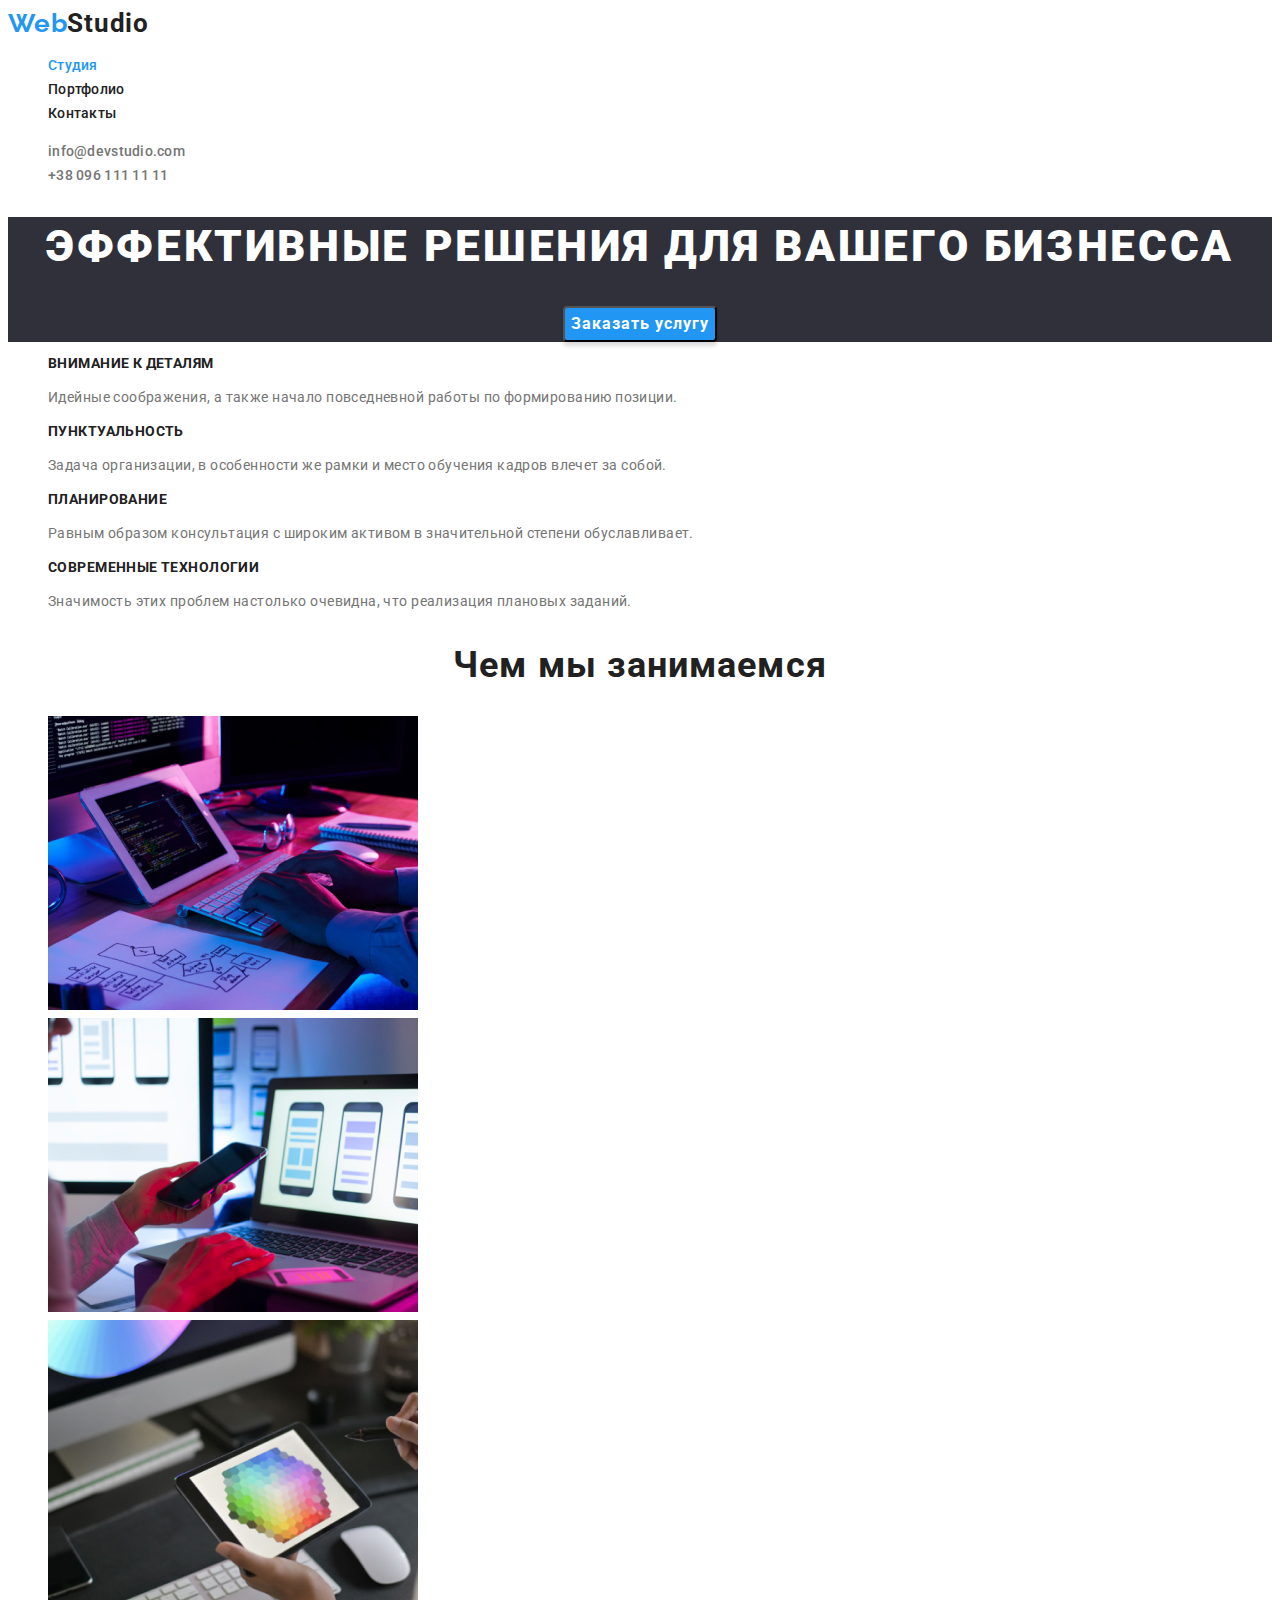
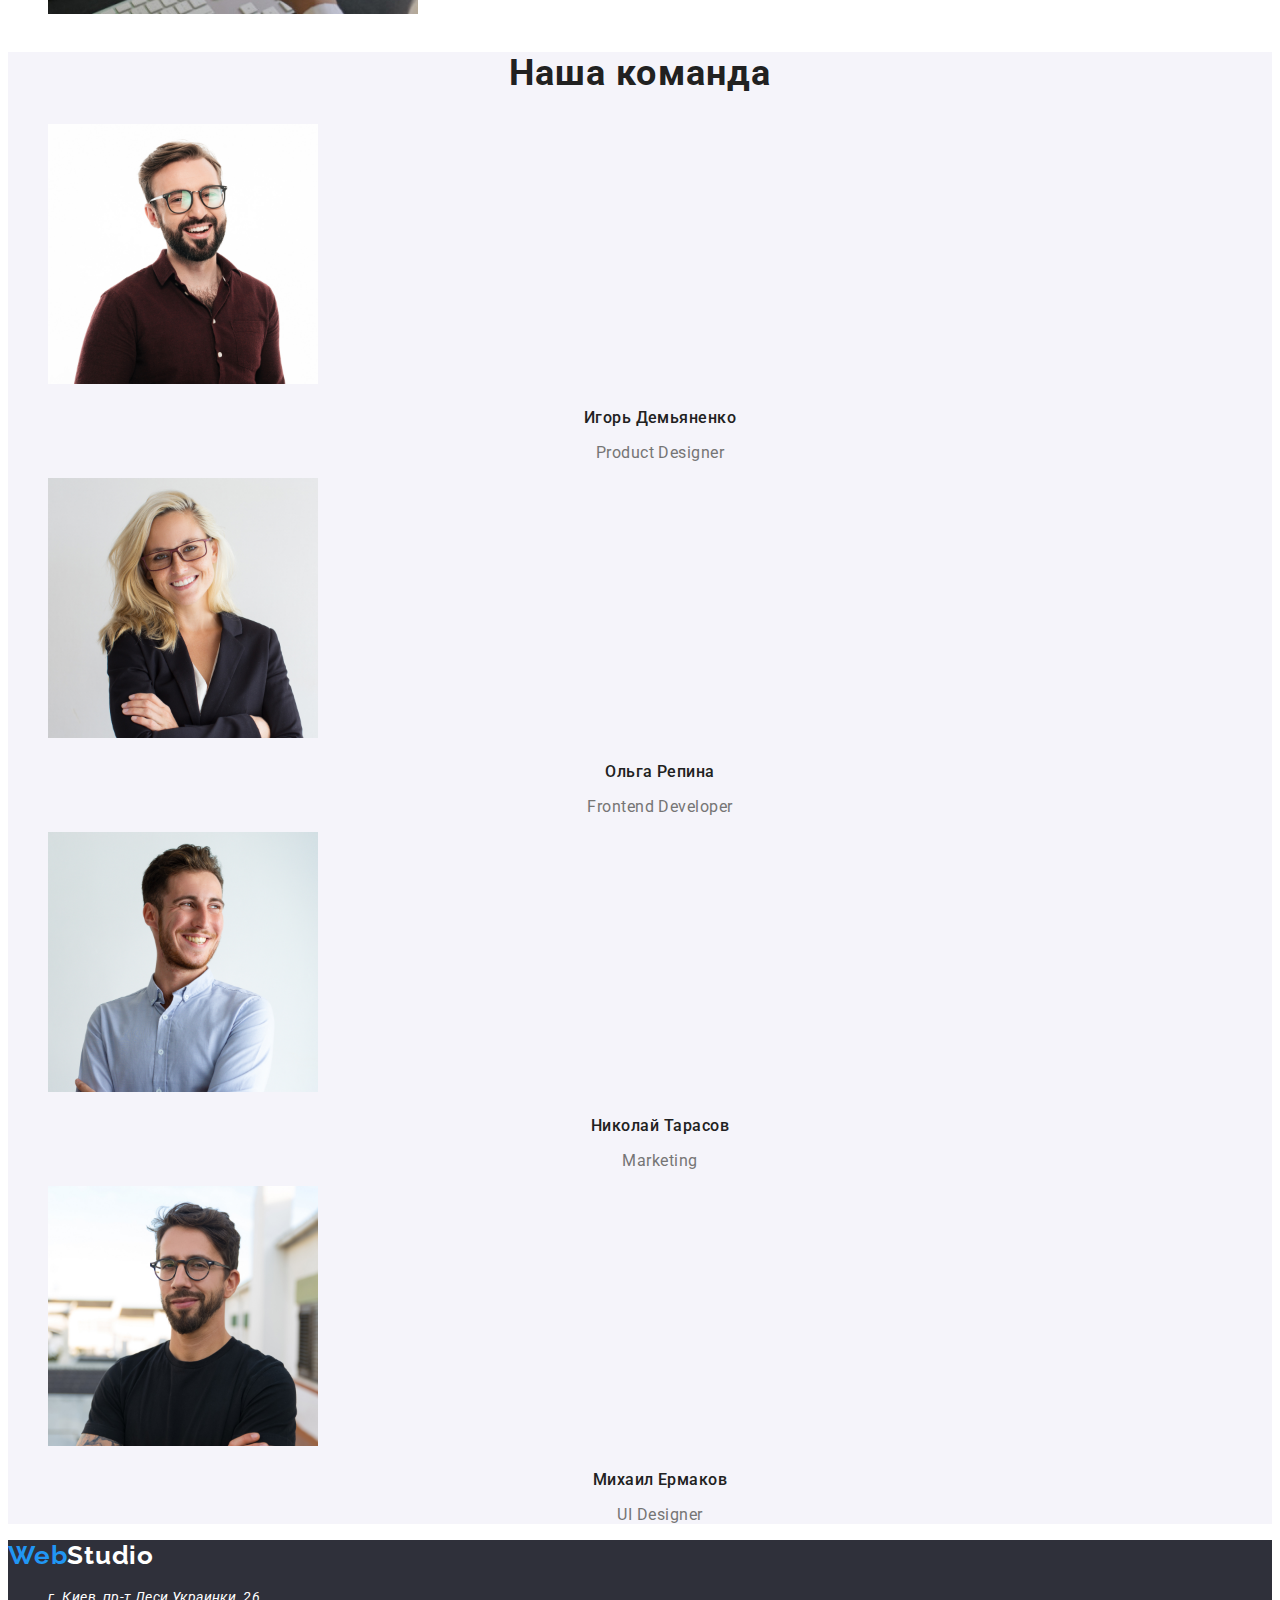
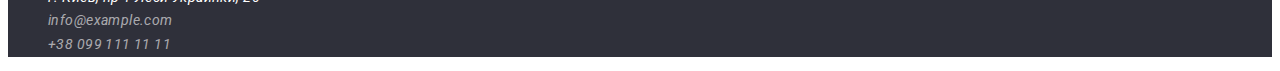
==== index.html @ 8829c00b "Новый коммит" ====
<!DOCTYPE html>
<html lang="ru">
    <head>
        <meta charset="UTF-8" />
        <meta name="viewport" content="width=device-width, initial-scale=1.0" />
        <title>Document</title>
        <!-- Основные шрифты -->
        <link rel="preconnect" href="https://fonts.googleapis.com">
        <link rel="preconnect" href="https://fonts.gstatic.com" crossorigin>
        <link href="https://fonts.googleapis.com/css2?family=Raleway:wght@700&family=Roboto:wght@400;500;700;900&display=swap"
            rel="stylesheet">
        <!-- Кастомные стили -->
        <link rel="stylesheet" href="./css/styles.css">
    </head>
    <body>
        <!-- Шапка страницы -->
        <header class="header">
            <nav class="nav">
                <a lang="en" class="header-link link" href="./index.html"><span class="logo-web">Web</span><span class="logo-studio-drc">Studio</span></a>
                 <ul class="nav-list list">
                    <li class="nav-item"><a class="nav-link current link" href="./index.html">Студия</a></li>
                    <li class="nav-item"><a class="nav-link link" href="./portfolio.html">Портфолио</a></li>
                    <li class="nav-item"><a class="nav-link link" href="">Контакты</a></li>
                </ul>
            </nav>
                <ul class="contacts-list list">
                    <!-- Ссылка на адрес электронной почты  -->
                    <li class="header-contacts"><a class="contacts-address link" href="info@devstudio.com">info@devstudio.com</a></li>

                    <!-- Ссылка на телефонный номер -->
                    <li class="header-contacts"><a class="contacts-address link" href="tel:+380961111111">+38 096 111 11 11</a></li>
                </ul>   
        </header>
        <main>
            <!--Герой-->
            <section class="hero">
                <h1 class="hero-title">ЭФФЕКТИВНЫЕ РЕШЕНИЯ ДЛЯ ВАШЕГО БИЗНЕССА</h1>
                <button class="hero-button main-btn" type="button">Заказать услугу</button>
            </section>
            <!--Преимущества-->
            <section class="advantages">
                <ul class="advantages-list list">
                    <li class="advantages-item">
                        <h3 class="advantages-title">Внимание к деталям</h3>
                        <p class="advantages-text">Идейные соображения, а также начало повседневной работы по формированию позиции.</p>
                    </li>
                    <li class="advantages-item">
                        <h3 class="advantages-title">Пунктуальность</h3>
                        <p class="advantages-text">Задача организации, в особенности же рамки и место обучения кадров влечет за собой.</p>
                    </li>
                    <li class="advantages-item">
                        <h3 class="advantages-title">Планирование</h3>
                        <p class="advantages-text">Равным образом консультация с широким активом в значительной степени обуславливает.</p>
                    </li>
                    <li class="advantages-item">
                        <h3 class="advantages-title">Современные технологии</h3>
                        <p class="advantages-text">Значимость этих проблем настолько очевидна, что реализация плановых заданий.</p>
                    </li>
                </ul>
            </section>
            <!--Занятие-->
            <section class="our-work">
                <h2 class="subtitle">Чем мы занимаемся</h2>
                    <ul class="our-work-list list">
                        <li class="our-work-item">
                            <img src="./images/img1.jpg" alt="Разработка моб.приложений" width="370" height="294"/>
                        </li>
                
                        <li class="our-work-item">
                            <img src="./images/img2.jpg" alt="Разработка моб.приложений" width="370" height="294"/>
                        </li>
                    
                        <li class="our-work-item">
                            <img src="./images/img3.jpg" alt="Разработка моб.приложений" width="370" height="294"/>
                        </li>
                    </ul>
            </section>
            <!--Команда-->
            <section class="team">
                <h2 class="subtitle">Наша команда</h2>
                <ul class="team-list list">
                    <li class="team-item">
                        <img src="./images/img4.jpg" alt="Игорь Демьяненко" width="270" />
                            <h3 class="team-title">Игорь Демьяненко</h3>
                            <p class="team-post" lang="en">Product Designer</p>

                    </li>
                    <li class="team-item">
                        <img src="./images/img5.jpg" alt="Ольга Репина" width="270" />
                            <h3 class="team-title">Ольга Репина</h3>
                            <p class="team-post" lang="en">Frontend Developer</p>
                    </li>
                    <li class="team-item">
                        <img src="./images/img6.jpg" alt="Николай Тарасов" width="270" />
                            <h3 class="team-title">Николай Тарасов</h3>
                            <p class="team-post" lang="en">Marketing</p>
                    </li>
                    <li class="team-item">
                        <img src="./images/img7.jpg" alt="Михаил Ермаков" width="270" />
                            <h3 class="team-title">Михаил Ермаков</h3>
                            <p class="team-post" lang="en">UI Designer</p>
                    </li>
                </ul>
            </section>
        </main>
        <!--Футер-->
        <footer class="footer">
            <a lang="en" class="header-link link" href="./index.html"><span class="logo-web">Web</span><span class="logo-studio-wt">Studio</span></a>
            <address class="address">
                <ul class="address-list list">
                     <!-- Адрес  -->
                    <li class="address-item link">
                        <a class="address-contacts link" href="https://www.google.com.ua/maps/place/%D0%B1%D1%83%D0%BB.+%D0%9B%D0%B5%D1%81%D0%B8+%D0%A3%D0%BA%D1%80%D0%B0%D0%B8%D0%BD%D0%BA%D0%B8,+26,+%D0%9A%D0%B8%D0%B5%D0%B2,+02000/@50.4265807,30.5361971,17z/data=!3m1!4b1!4m5!3m4!1s0x40d4cf0e033ecbe9:0x57a4dffefec77da0!8m2!3d50.4265807!4d30.5383858?hl=ru" target="_blank" rel="noreferrer noopener"> г. Киев, пр-т Леси Украинки, 26</a>
                        
                    </li>
                    <!-- Ссылка на адрес электронной почты  -->
                    <li class="address-item link">
                        <a class="address-footer link" href="info@example.com">info@example.com</a>
                    </li>
                    <!-- Ссылка на телефонный номер  -->
                    <li class="address-item link">
                        <a class="address-footer link" href="tel:+380991111111">+38 099 111 11 11</a>
                    </li>
                </ul>
            </address>
        </footer>
    </body>
</html>
---- css/styles.css ----
:root {
  /* Основные шрифты */
  --main-font: Roboto;
  --secondary-font: Raleway;

  /* Цвет текста */
  --primary-txt: #212121;
  --secondary-txt: #757575;
  --accent-txt: #2196f3;
  --white-txt: #ffffff;

  /* Цвет фона */
  --primary-light-bg: #e5e5e5;
  --header-bg: #ffffff;
  --secondary-light-bg: #f5f4fa;
  --primary-dark-bg: #2f303a;
  --button-bg: #2196f3;
}

body {
  font-family: var(--main-font);
  font-weight: 400px;
  font-size: 14px;
  line-height: 1.71;
  letter-spacing: 0.03em;
  color: var(--secondary-txt);
}

.list {
  list-style: none;
}

.link {
  text-decoration: none;
}

.hero {
  text-align: center;
}

.hero-title {
  font-family: var(--main-font);
  font-weight: 900;
  font-size: 44px;
  line-height: 1.36;
  text-align: center;
  letter-spacing: 0.06em;
  text-transform: uppercase;
  color: var(--white-txt);
}

.subtitle {
  font-family: var(--main-font);
  font-weight: 700;
  font-size: 36px;
  line-height: 1.17;
  text-align: center;
  letter-spacing: 0.03em;
  color: var(--primary-txt);
}

.logo-web {
  font-family: var(--secondary-font);
  font-weight: 700;
  font-size: 26px;
  line-height: 1.19;
  letter-spacing: 0.03em;
  color: var(--accent-txt);
}

.logo-studio-drc {
  font-family: var(--main-font);
}

.logo-studio-wt {
  color: var(--white-txt);
}

.header-link {
  font-family: var(--secondary-font);
  font-weight: 700;
  font-size: 26px;
  line-height: 1.19;
  letter-spacing: 0.03em;
  color: var(--primary-txt);
}

.nav-link {
  font-weight: 500;
  font-size: 14px;
  line-height: 1.14;
  letter-spacing: 0.02em;
  color: var(--primary-txt);
}

.nav-link:hover,
.nav-link:focus {
  color: var(--accent-txt);
}

.current {
  color: var(--accent-txt);
}

.contacts-address {
  font-family: var(--main-font);
  font-weight: 500;
  font-size: 14px;
  line-height: 1.14;
  letter-spacing: 0.02em;
  color: var(--secondary-txt);
}

.contacts-address:hover,
.contacts-address:focus {
  color: var(--accent-txt);
}

.hero-button:hover,
.hero-button:focus {
  background-color: #188ce8;
}

/* Герой */

.main-btn {
  cursor: pointer;
}

.hero-button {
  font-family: var(--main-font);
  font-weight: 700;
  font-size: 16px;
  line-height: 1.88;
  letter-spacing: 0.06em;
  color: var(--white-txt);
  background: var(--button-bg);
  box-shadow: 0px 4px 4px rgba(0, 0, 0, 0.15);
  border-radius: 4px;
}

.button-portfolio {
  font-family: var(--main-font);
  font-weight: 500;
  font-size: 16px;
  line-height: 1.63;
  text-align: center;
  letter-spacing: 0.03em;
  color: #212121;
}

.hero {
  background-color: var(--primary-dark-bg);
}

/* Преимущества */

.advantages-title {
  font-family: var(--main-font);
  font-weight: 700;
  font-size: 14px;
  line-height: 1.14;
  letter-spacing: 0.03em;
  text-transform: uppercase;
  color: var(--primary-txt);
}

.advantages-text {
  font-family: var(--main-font);
  font-weight: 400;
  font-size: 14px;
  line-height: 1.71;
  letter-spacing: 0.03em;
  color: var(--secondary-txt);
}

/* Занятие */

/* Команда */
.team {
  background-color: var(--secondary-light-bg);
}

.team-title {
  font-family: var(--main-font);
  font-weight: 500;
  font-size: 16px;
  line-height: 1.19;
  text-align: center;
  letter-spacing: 0.03em;
  color: var(--primary-txt);
}

.team-post {
  font-family: Roboto;
  font-weight: 400;
  font-size: 16px;
  line-height: 1.19;
  text-align: center;
  letter-spacing: 0.03em;
  color: var(--secondary-txt);
}

/* Футер */

.footer {
  background: var(--primary-dark-bg);
}

.address-contacts {
  font-family: var(--main-font);
  font-weight: normal;
  font-size: 14px;
  line-height: 1.71;
  letter-spacing: 0.03em;
  color: var(--white-txt);
}

.address-footer {
  font-family: var(--main-font);
  font-weight: 400;
  font-size: 14px;
  line-height: 1.71;
  letter-spacing: 0.03em;
  color: rgba(255, 255, 255, 0.6);
}

/* Портфолио кнопки */

.button-portfolio:hover,
.button-portfolio:focus {
  color: var(--white-txt);
  background-color: var(--button-bg);
}

.button-portfolio {
  font-family: var(--main-font);
  font-weight: 500;
  font-size: 16px;
  line-height: 1.63;
  text-align: center;
  letter-spacing: 0.03em;
  color: var(--primary-txt);
  background: var(--secondary-light-bg);
}

/* Продукты */

.products-name {
  font-family: var(--main-font);
  font-weight: 700;
  font-size: 18px;
  line-height: 2;
  letter-spacing: 0.06em;
  color: var(--primary-txt);
}

.products-type {
  font-family: var(--main-font);
  font-weight: 400;
  font-size: 16px;
  line-height: 1.88;
  letter-spacing: 0.03em;
  color: var(--secondary-txt);
}
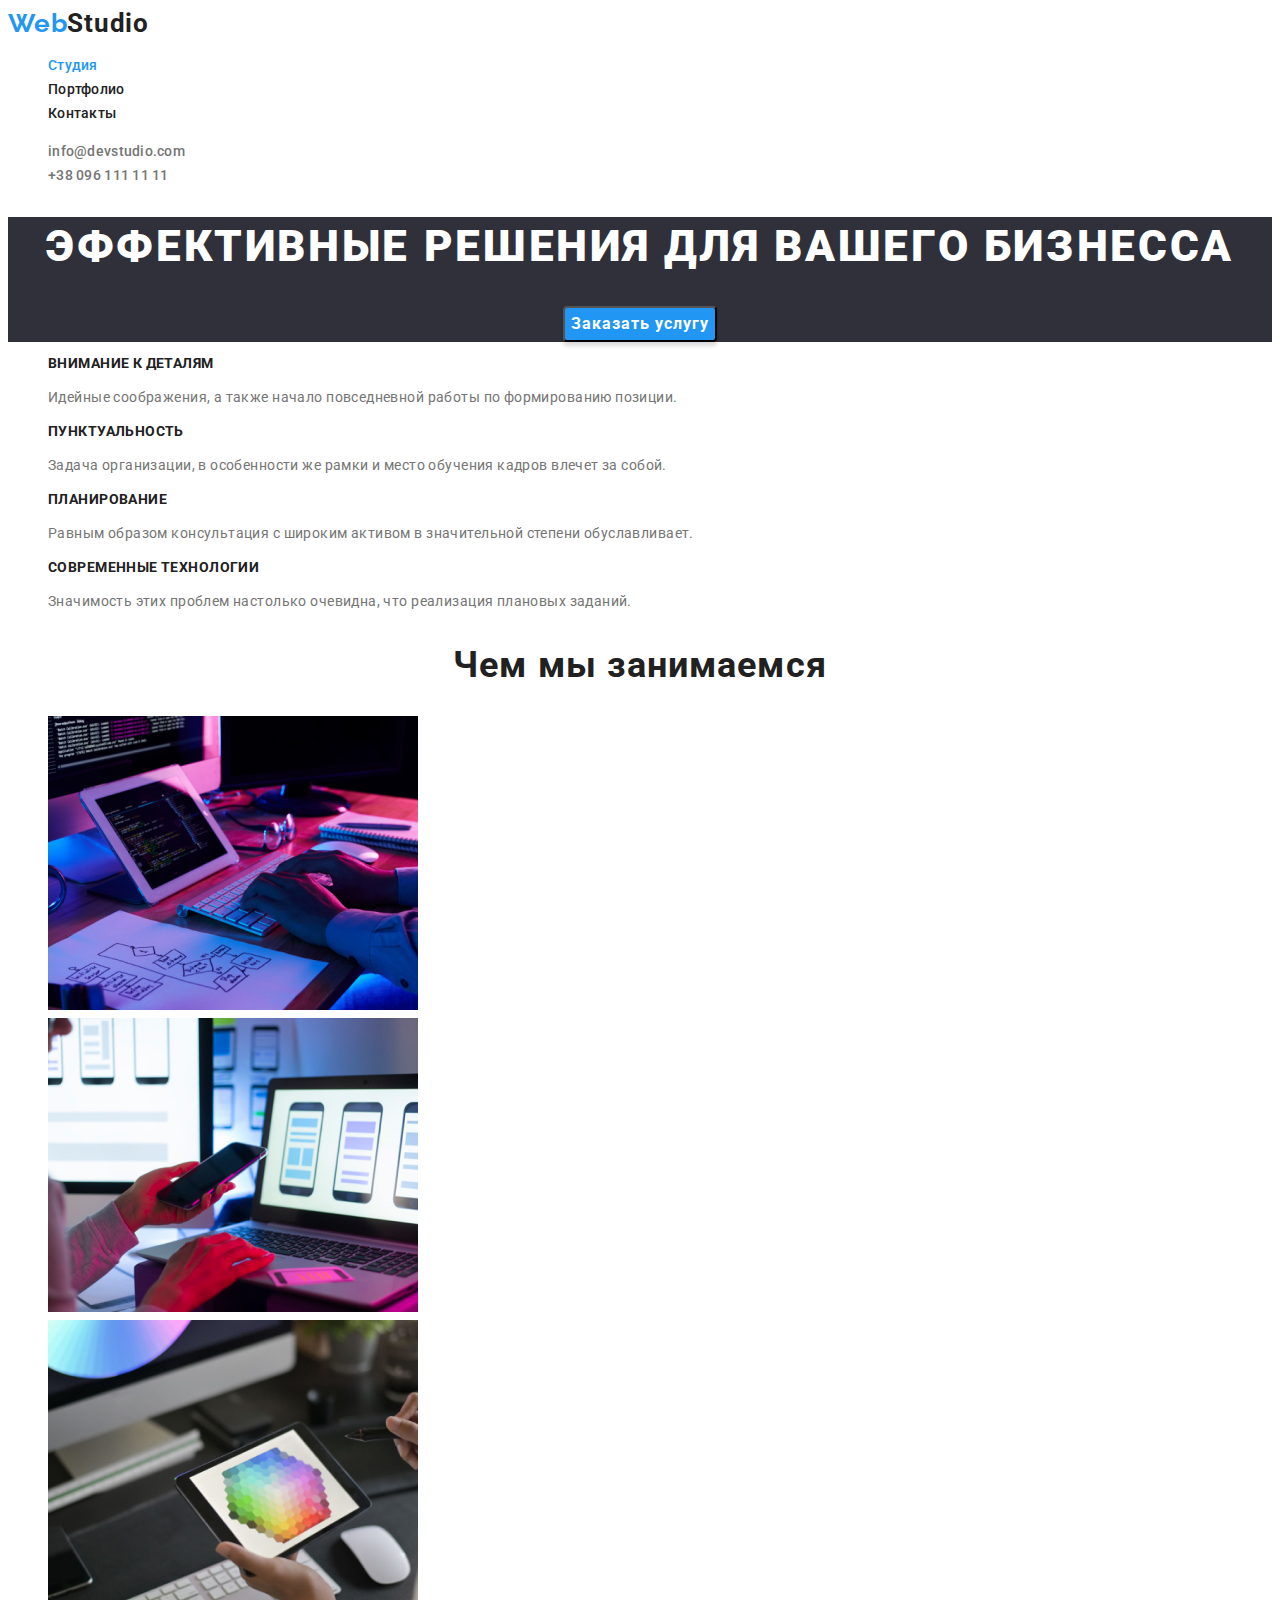
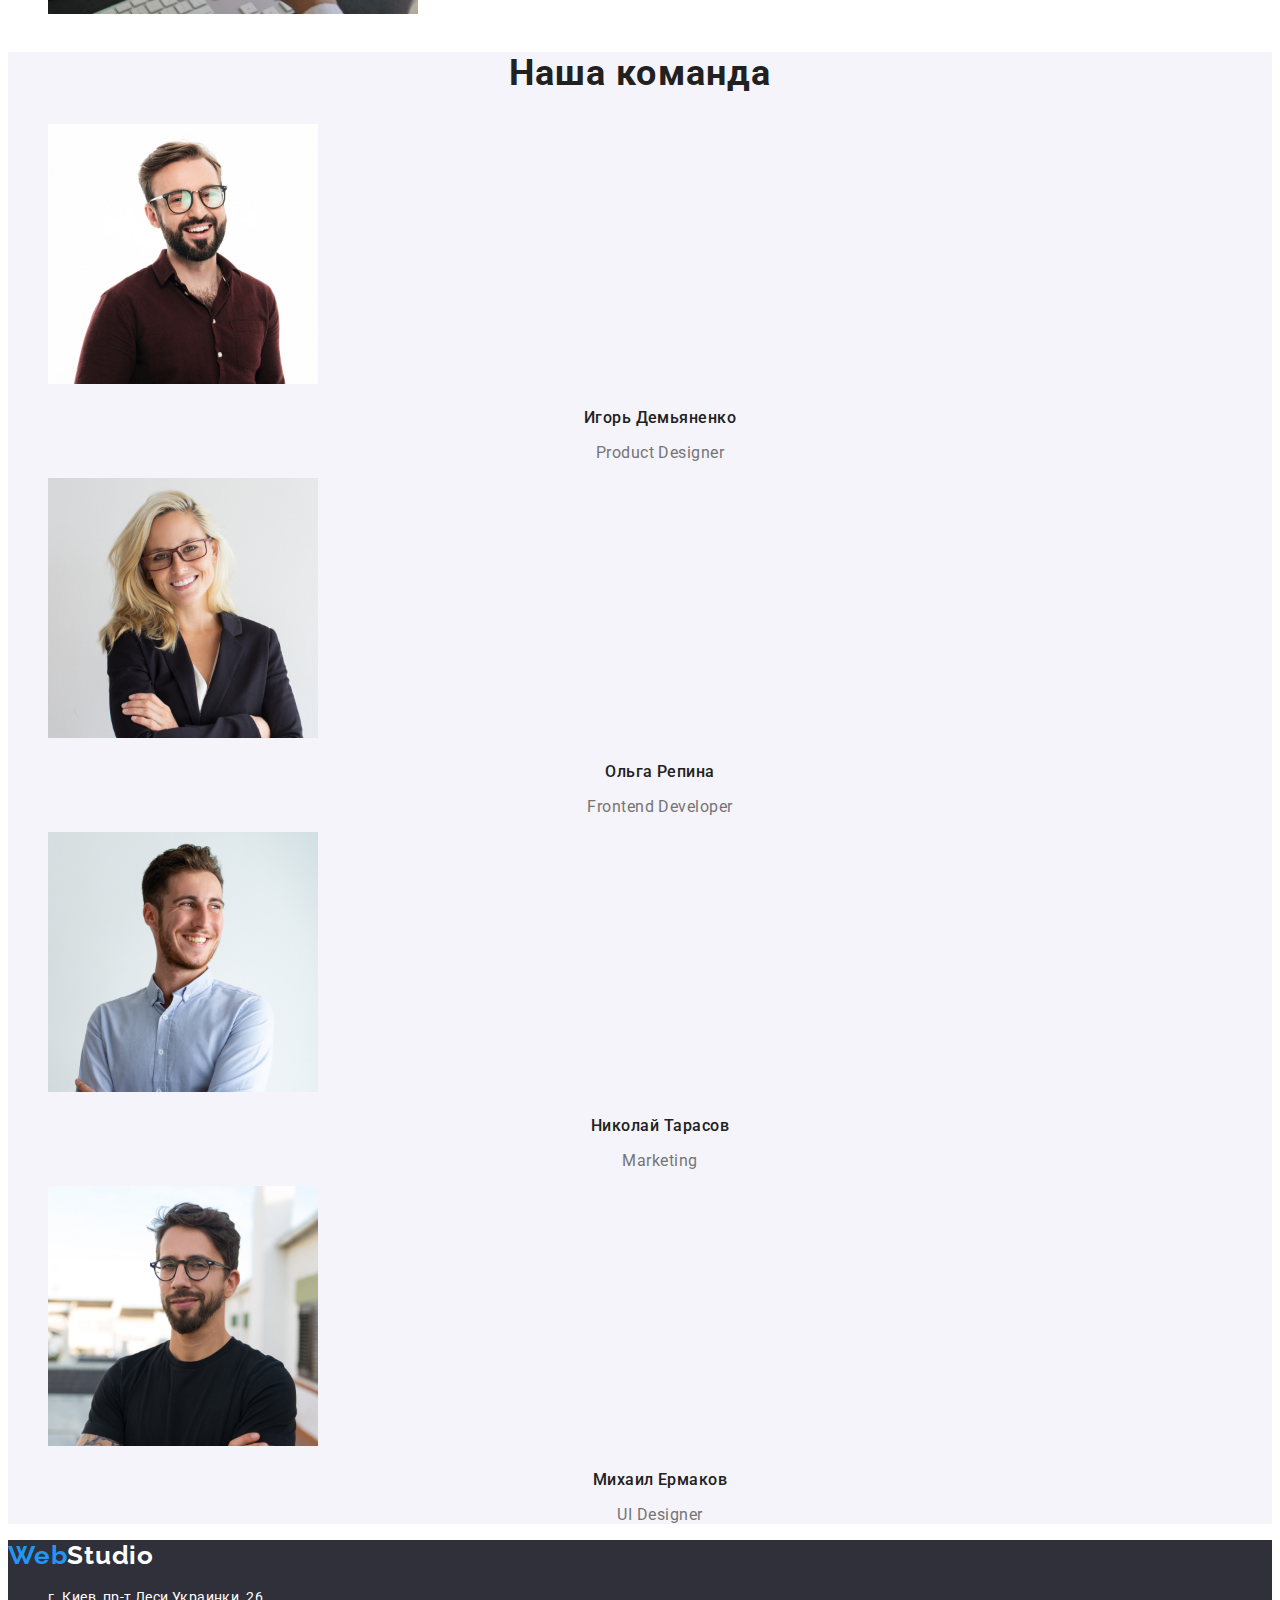
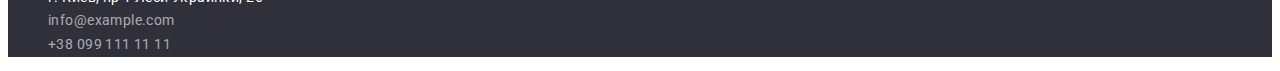
==== commit 78744252: "изменения" ====
--- a/index.html
+++ b/index.html
@@ -1,129 +1,142 @@
 <!DOCTYPE html>
 <html lang="ru">
-    <head>
-        <meta charset="UTF-8" />
-        <meta name="viewport" content="width=device-width, initial-scale=1.0" />
-        <title>Document</title>
-        <!-- Основные шрифты -->
-        <link rel="preconnect" href="https://fonts.googleapis.com">
-        <link rel="preconnect" href="https://fonts.gstatic.com" crossorigin>
-        <link href="https://fonts.googleapis.com/css2?family=Raleway:wght@700&family=Roboto:wght@400;500;700;900&display=swap"
-            rel="stylesheet">
-        <!-- Кастомные стили -->
-        <link rel="stylesheet" href="./css/styles.css">
-    </head>
-    <body>
-        <!-- Шапка страницы -->
-        <header class="header">
-            <nav class="nav">
-                <a lang="en" class="header-link link" href="./index.html"><span class="logo-web">Web</span><span class="logo-studio-drc">Studio</span></a>
-                 <ul class="nav-list list">
-                    <li class="nav-item"><a class="nav-link current link" href="./index.html">Студия</a></li>
-                    <li class="nav-item"><a class="nav-link link" href="./portfolio.html">Портфолио</a></li>
-                    <li class="nav-item"><a class="nav-link link" href="">Контакты</a></li>
-                </ul>
-            </nav>
-                <ul class="contacts-list list">
-                    <!-- Ссылка на адрес электронной почты  -->
-                    <li class="header-contacts"><a class="contacts-address link" href="info@devstudio.com">info@devstudio.com</a></li>
 
-                    <!-- Ссылка на телефонный номер -->
-                    <li class="header-contacts"><a class="contacts-address link" href="tel:+380961111111">+38 096 111 11 11</a></li>
-                </ul>   
-        </header>
-        <main>
-            <!--Герой-->
-            <section class="hero">
-                <h1 class="hero-title">ЭФФЕКТИВНЫЕ РЕШЕНИЯ ДЛЯ ВАШЕГО БИЗНЕССА</h1>
-                <button class="hero-button main-btn" type="button">Заказать услугу</button>
-            </section>
-            <!--Преимущества-->
-            <section class="advantages">
-                <ul class="advantages-list list">
-                    <li class="advantages-item">
-                        <h3 class="advantages-title">Внимание к деталям</h3>
-                        <p class="advantages-text">Идейные соображения, а также начало повседневной работы по формированию позиции.</p>
-                    </li>
-                    <li class="advantages-item">
-                        <h3 class="advantages-title">Пунктуальность</h3>
-                        <p class="advantages-text">Задача организации, в особенности же рамки и место обучения кадров влечет за собой.</p>
-                    </li>
-                    <li class="advantages-item">
-                        <h3 class="advantages-title">Планирование</h3>
-                        <p class="advantages-text">Равным образом консультация с широким активом в значительной степени обуславливает.</p>
-                    </li>
-                    <li class="advantages-item">
-                        <h3 class="advantages-title">Современные технологии</h3>
-                        <p class="advantages-text">Значимость этих проблем настолько очевидна, что реализация плановых заданий.</p>
-                    </li>
-                </ul>
-            </section>
-            <!--Занятие-->
-            <section class="our-work">
-                <h2 class="subtitle">Чем мы занимаемся</h2>
-                    <ul class="our-work-list list">
-                        <li class="our-work-item">
-                            <img src="./images/img1.jpg" alt="Разработка моб.приложений" width="370" height="294"/>
-                        </li>
-                
-                        <li class="our-work-item">
-                            <img src="./images/img2.jpg" alt="Разработка моб.приложений" width="370" height="294"/>
-                        </li>
-                    
-                        <li class="our-work-item">
-                            <img src="./images/img3.jpg" alt="Разработка моб.приложений" width="370" height="294"/>
-                        </li>
-                    </ul>
-            </section>
-            <!--Команда-->
-            <section class="team">
-                <h2 class="subtitle">Наша команда</h2>
-                <ul class="team-list list">
-                    <li class="team-item">
-                        <img src="./images/img4.jpg" alt="Игорь Демьяненко" width="270" />
-                            <h3 class="team-title">Игорь Демьяненко</h3>
-                            <p class="team-post" lang="en">Product Designer</p>
+<head>
+    <meta charset="UTF-8" />
+    <meta name="viewport" content="width=device-width, initial-scale=1.0" />
+    <title>Document</title>
+    <!-- Основные шрифты -->
+    <link rel="preconnect" href="https://fonts.googleapis.com">
+    <link rel="preconnect" href="https://fonts.gstatic.com" crossorigin>
+    <link
+        href="https://fonts.googleapis.com/css2?family=Raleway:wght@700&family=Roboto:wght@400;500;700;900&display=swap"
+        rel="stylesheet">
+    <!-- Кастомные стили -->
+    <link rel="stylesheet" href="./css/styles.css">
+</head>
 
-                    </li>
-                    <li class="team-item">
-                        <img src="./images/img5.jpg" alt="Ольга Репина" width="270" />
-                            <h3 class="team-title">Ольга Репина</h3>
-                            <p class="team-post" lang="en">Frontend Developer</p>
-                    </li>
-                    <li class="team-item">
-                        <img src="./images/img6.jpg" alt="Николай Тарасов" width="270" />
-                            <h3 class="team-title">Николай Тарасов</h3>
-                            <p class="team-post" lang="en">Marketing</p>
-                    </li>
-                    <li class="team-item">
-                        <img src="./images/img7.jpg" alt="Михаил Ермаков" width="270" />
-                            <h3 class="team-title">Михаил Ермаков</h3>
-                            <p class="team-post" lang="en">UI Designer</p>
-                    </li>
-                </ul>
-            </section>
-        </main>
-        <!--Футер-->
-        <footer class="footer">
-            <a lang="en" class="header-link link" href="./index.html"><span class="logo-web">Web</span><span class="logo-studio-wt">Studio</span></a>
-            <address class="address">
-                <ul class="address-list list">
-                     <!-- Адрес  -->
-                    <li class="address-item link">
-                        <a class="address-contacts link" href="https://www.google.com.ua/maps/place/%D0%B1%D1%83%D0%BB.+%D0%9B%D0%B5%D1%81%D0%B8+%D0%A3%D0%BA%D1%80%D0%B0%D0%B8%D0%BD%D0%BA%D0%B8,+26,+%D0%9A%D0%B8%D0%B5%D0%B2,+02000/@50.4265807,30.5361971,17z/data=!3m1!4b1!4m5!3m4!1s0x40d4cf0e033ecbe9:0x57a4dffefec77da0!8m2!3d50.4265807!4d30.5383858?hl=ru" target="_blank" rel="noreferrer noopener"> г. Киев, пр-т Леси Украинки, 26</a>
-                        
-                    </li>
-                    <!-- Ссылка на адрес электронной почты  -->
-                    <li class="address-item link">
-                        <a class="address-footer link" href="info@example.com">info@example.com</a>
-                    </li>
-                    <!-- Ссылка на телефонный номер  -->
-                    <li class="address-item link">
-                        <a class="address-footer link" href="tel:+380991111111">+38 099 111 11 11</a>
-                    </li>
-                </ul>
-            </address>
-        </footer>
-    </body>
-</html>   
+<body>
+    <!-- Шапка страницы -->
+    <header class="header">
+        <nav class="nav">
+            <a lang="en" class="header-link link" href="./index.html"><span class="logo-web">Web</span><span class="logo-studio-drc">Studio</span></a>
+            <ul class="nav-list list">
+                <li class="nav-item"><a class="nav-link current link" href="./index.html">Студия</a></li>
+                <li class="nav-item"><a class="nav-link link" href="./portfolio.html">Портфолио</a></li>
+                <li class="nav-item"><a class="nav-link link" href="">Контакты</a></li>
+            </ul>
+        </nav>
+        <ul class="contacts-list list">
+            <!-- Ссылка на адрес электронной почты  -->
+            <li class="header-contacts"><a class="contacts-address link"
+                    href="info@devstudio.com">info@devstudio.com</a></li>
 
+            <!-- Ссылка на телефонный номер -->
+            <li class="header-contacts"><a class="contacts-address link" href="tel:+380961111111">+38 096 111 11 11</a>
+            </li>
+        </ul>
+    </header>
+    <main>
+        <!--Герой-->
+        <section class="hero">
+            <h1 class="hero-title">ЭФФЕКТИВНЫЕ РЕШЕНИЯ ДЛЯ ВАШЕГО БИЗНЕССА</h1>
+            <button class="hero-button main-btn" type="button">Заказать услугу</button>
+        </section>
+        <!--Преимущества-->
+        <section class="advantages">
+            <ul class="advantages-list list">
+                <li class="advantages-item">
+                    <h3 class="advantages-title">Внимание к деталям</h3>
+                    <p class="advantages-text">Идейные соображения, а также начало повседневной работы по формированию
+                        позиции.</p>
+                </li>
+                <li class="advantages-item">
+                    <h3 class="advantages-title">Пунктуальность</h3>
+                    <p class="advantages-text">Задача организации, в особенности же рамки и место обучения кадров влечет
+                        за собой.</p>
+                </li>
+                <li class="advantages-item">
+                    <h3 class="advantages-title">Планирование</h3>
+                    <p class="advantages-text">Равным образом консультация с широким активом в значительной степени
+                        обуславливает.</p>
+                </li>
+                <li class="advantages-item">
+                    <h3 class="advantages-title">Современные технологии</h3>
+                    <p class="advantages-text">Значимость этих проблем настолько очевидна, что реализация плановых
+                        заданий.</p>
+                </li>
+            </ul>
+        </section>
+        <!--Занятие-->
+        <section class="our-work">
+            <h2 class="subtitle">Чем мы занимаемся</h2>
+            <ul class="our-work-list list">
+                <li class="our-work-item">
+                    <img src="./images/img1.jpg" alt="Разработка моб.приложений" width="370" height="294" />
+                </li>
+
+                <li class="our-work-item">
+                    <img src="./images/img2.jpg" alt="Разработка моб.приложений" width="370" height="294" />
+                </li>
+
+                <li class="our-work-item">
+                    <img src="./images/img3.jpg" alt="Разработка моб.приложений" width="370" height="294" />
+                </li>
+            </ul>
+        </section>
+        <!--Команда-->
+        <section class="team">
+            <h2 class="subtitle">Наша команда</h2>
+            <ul class="team-list list">
+                <li class="team-item">
+                    <img src="./images/img4.jpg" alt="Игорь Демьяненко" width="270" />
+                    <h3 class="team-title">Игорь Демьяненко</h3>
+                    <p class="team-post" lang="en">Product Designer</p>
+
+                </li>
+                <li class="team-item">
+                    <img src="./images/img5.jpg" alt="Ольга Репина" width="270" />
+                    <h3 class="team-title">Ольга Репина</h3>
+                    <p class="team-post" lang="en">Frontend Developer</p>
+                </li>
+                <li class="team-item">
+                    <img src="./images/img6.jpg" alt="Николай Тарасов" width="270" />
+                    <h3 class="team-title">Николай Тарасов</h3>
+                    <p class="team-post" lang="en">Marketing</p>
+                </li>
+                <li class="team-item">
+                    <img src="./images/img7.jpg" alt="Михаил Ермаков" width="270" />
+                    <h3 class="team-title">Михаил Ермаков</h3>
+                    <p class="team-post" lang="en">UI Designer</p>
+                </li>
+            </ul>
+        </section>
+    </main>
+    <!--Футер-->
+    <footer class="footer">
+        <a lang="en" class="header-link link" href="./index.html"><span class="logo-web">Web</span><span
+                class="logo-studio-wt">Studio</span></a>
+        <address class="address">
+            <ul class="address-list list">
+                <!-- Адрес  -->
+                <li class="address-item link">
+                    <a class="address-contacts link"
+                        href="https://www.google.com.ua/maps/place/%D0%B1%D1%83%D0%BB.+%D0%9B%D0%B5%D1%81%D0%B8+%D0%A3%D0%BA%D1%80%D0%B0%D0%B8%D0%BD%D0%BA%D0%B8,+26,+%D0%9A%D0%B8%D0%B5%D0%B2,+02000/@50.4265807,30.5361971,17z/data=!3m1!4b1!4m5!3m4!1s0x40d4cf0e033ecbe9:0x57a4dffefec77da0!8m2!3d50.4265807!4d30.5383858?hl=ru"
+                        target="_blank" rel="noreferrer noopener"> г. Киев, пр-т Леси Украинки, 26</a>
+
+                </li>
+                <!-- Ссылка на адрес электронной почты  -->
+                <li class="address-item link">
+                    <a class="address-footer link" href="info@example.com">info@example.com</a>
+                </li>
+                <!-- Ссылка на телефонный номер  -->
+                <li class="address-item link">
+                    <a class="address-footer link" href="tel:+380991111111">+38 099 111 11 11</a>
+                </li>
+            </ul>
+        </address>
+    </footer>
+</body>
+
+</html>
+
--- a/css/styles.css
+++ b/css/styles.css
@@ -2,13 +2,11 @@
   /* Основные шрифты */
   --main-font: Roboto;
   --secondary-font: Raleway;
-
   /* Цвет текста */
   --primary-txt: #212121;
   --secondary-txt: #757575;
   --accent-txt: #2196f3;
   --white-txt: #ffffff;
-
   /* Цвет фона */
   --primary-light-bg: #e5e5e5;
   --header-bg: #ffffff;
@@ -16,7 +14,6 @@
   --primary-dark-bg: #2f303a;
   --button-bg: #2196f3;
 }
-
 body {
   font-family: var(--main-font);
   font-weight: 400px;
@@ -25,19 +22,15 @@
   letter-spacing: 0.03em;
   color: var(--secondary-txt);
 }
-
 .list {
   list-style: none;
 }
-
-.link {
+a {
   text-decoration: none;
 }
-
 .hero {
   text-align: center;
 }
-
 .hero-title {
   font-family: var(--main-font);
   font-weight: 900;
@@ -48,7 +41,6 @@
   text-transform: uppercase;
   color: var(--white-txt);
 }
-
 .subtitle {
   font-family: var(--main-font);
   font-weight: 700;
@@ -58,7 +50,6 @@
   letter-spacing: 0.03em;
   color: var(--primary-txt);
 }
-
 .logo-web {
   font-family: var(--secondary-font);
   font-weight: 700;
@@ -67,15 +58,12 @@
   letter-spacing: 0.03em;
   color: var(--accent-txt);
 }
-
 .logo-studio-drc {
   font-family: var(--main-font);
 }
-
 .logo-studio-wt {
   color: var(--white-txt);
 }
-
 .header-link {
   font-family: var(--secondary-font);
   font-weight: 700;
@@ -84,7 +72,6 @@
   letter-spacing: 0.03em;
   color: var(--primary-txt);
 }
-
 .nav-link {
   font-weight: 500;
   font-size: 14px;
@@ -92,16 +79,13 @@
   letter-spacing: 0.02em;
   color: var(--primary-txt);
 }
-
 .nav-link:hover,
 .nav-link:focus {
   color: var(--accent-txt);
 }
-
 .current {
   color: var(--accent-txt);
 }
-
 .contacts-address {
   font-family: var(--main-font);
   font-weight: 500;
@@ -110,23 +94,18 @@
   letter-spacing: 0.02em;
   color: var(--secondary-txt);
 }
-
 .contacts-address:hover,
 .contacts-address:focus {
   color: var(--accent-txt);
 }
-
 .hero-button:hover,
 .hero-button:focus {
   background-color: #188ce8;
 }
-
 /* Герой */
-
 .main-btn {
   cursor: pointer;
 }
-
 .hero-button {
   font-family: var(--main-font);
   font-weight: 700;
@@ -138,7 +117,6 @@
   box-shadow: 0px 4px 4px rgba(0, 0, 0, 0.15);
   border-radius: 4px;
 }
-
 .button-portfolio {
   font-family: var(--main-font);
   font-weight: 500;
@@ -148,13 +126,10 @@
   letter-spacing: 0.03em;
   color: #212121;
 }
-
 .hero {
   background-color: var(--primary-dark-bg);
 }
-
 /* Преимущества */
-
 .advantages-title {
   font-family: var(--main-font);
   font-weight: 700;
@@ -164,7 +139,6 @@
   text-transform: uppercase;
   color: var(--primary-txt);
 }
-
 .advantages-text {
   font-family: var(--main-font);
   font-weight: 400;
@@ -173,14 +147,11 @@
   letter-spacing: 0.03em;
   color: var(--secondary-txt);
 }
-
 /* Занятие */
-
 /* Команда */
 .team {
   background-color: var(--secondary-light-bg);
 }
-
 .team-title {
   font-family: var(--main-font);
   font-weight: 500;
@@ -190,7 +161,6 @@
   letter-spacing: 0.03em;
   color: var(--primary-txt);
 }
-
 .team-post {
   font-family: Roboto;
   font-weight: 400;
@@ -200,13 +170,13 @@
   letter-spacing: 0.03em;
   color: var(--secondary-txt);
 }
-
 /* Футер */
-
+address {
+  font-style: normal;
+}
 .footer {
   background: var(--primary-dark-bg);
 }
-
 .address-contacts {
   font-family: var(--main-font);
   font-weight: normal;
@@ -215,7 +185,6 @@
   letter-spacing: 0.03em;
   color: var(--white-txt);
 }
-
 .address-footer {
   font-family: var(--main-font);
   font-weight: 400;
@@ -224,15 +193,12 @@
   letter-spacing: 0.03em;
   color: rgba(255, 255, 255, 0.6);
 }
-
 /* Портфолио кнопки */
-
 .button-portfolio:hover,
 .button-portfolio:focus {
   color: var(--white-txt);
   background-color: var(--button-bg);
 }
-
 .button-portfolio {
   font-family: var(--main-font);
   font-weight: 500;
@@ -243,9 +209,7 @@
   color: var(--primary-txt);
   background: var(--secondary-light-bg);
 }
-
 /* Продукты */
-
 .products-name {
   font-family: var(--main-font);
   font-weight: 700;
@@ -254,12 +218,16 @@
   letter-spacing: 0.06em;
   color: var(--primary-txt);
 }
+.products-type {
+  font-family: var(--main-font);
+  font-weight: 400;
+  font-size: 16px;
+  line-height: 1.88;
+  letter-spacing: 0.03em;
+  color: var(--secondary-txt);
+}
 
-.products-type {
-  font-family: var(--main-font);
-  font-weight: 400;
-  font-size: 16px;
-  line-height: 1.88;
-  letter-spacing: 0.03em;
-  color: var(--secondary-txt);
-}
+.portfolio-products .link {
+  text-decoration: none;
+  color: inherit;
+}
